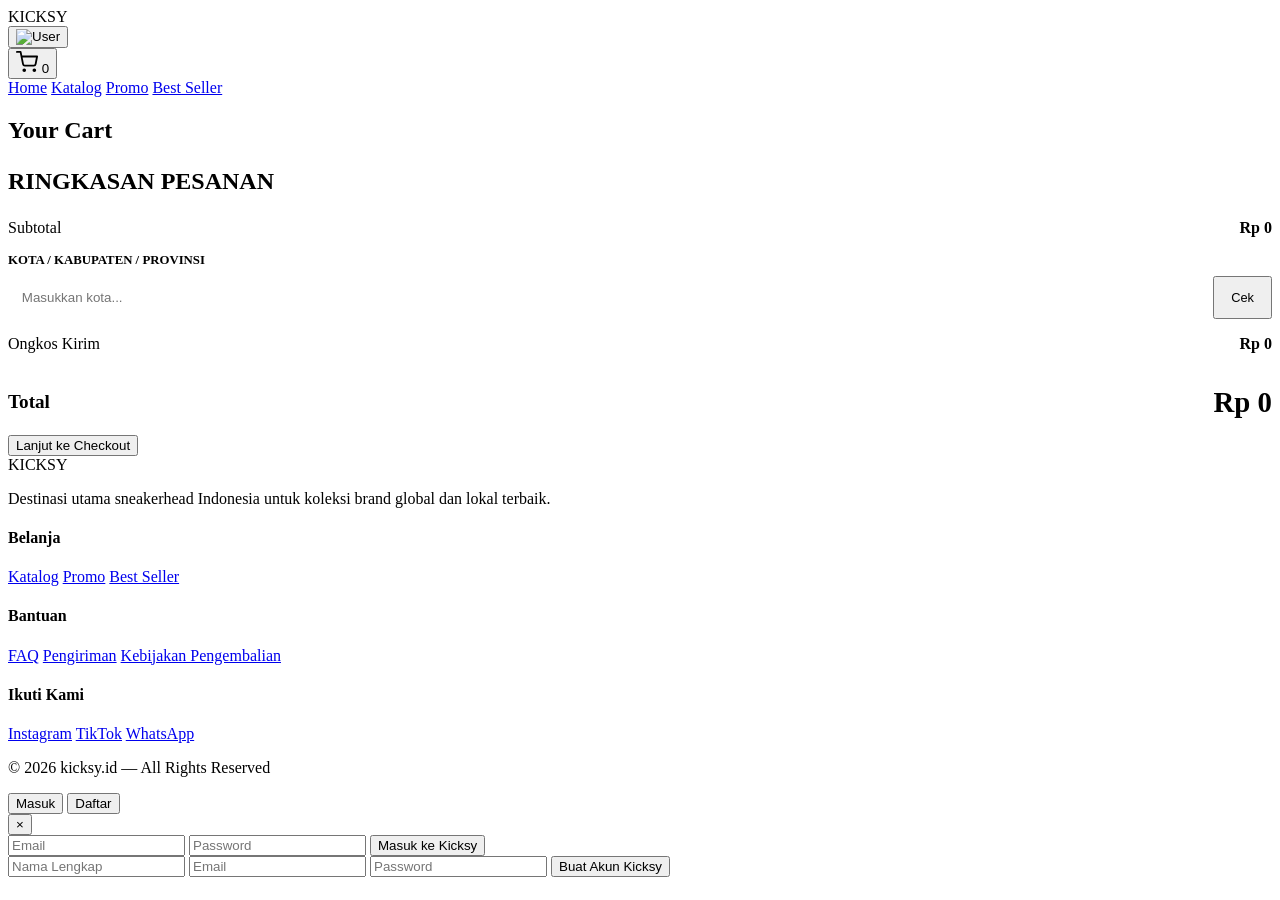
==== cart.html @ 5ca1c5da "Add files via upload" ====
<!DOCTYPE html>
<html lang="id">
<head>
  <meta charset="UTF-8" />
  <meta name="viewport" content="width=device-width, initial-scale=1.0"/>
  <title>Cart | Kicksy</title>
  <link href="https://cdn.jsdelivr.net/npm/remixicon@3.5.0/fonts/remixicon.css" rel="stylesheet">
    <link rel="stylesheet" href="styles/style.css">
</head>
<body class="gradient-bg">

<header class="header">
  <div class="bar main">
    <div class="logo" onclick="window.location.href='index.html'" style="cursor:pointer">KICKSY</div>
    <div class="actions">
      <div class="user-btn-container">
        <button class="icon-btn" onclick="userButtonClick()" title="Akun"><svg xmlns="http://www.w3.org/2000/svg" width="22" height="22" viewBox="0 0 24 24" fill="none" stroke="currentColor" stroke-width="2" stroke-linecap="round" stroke-linejoin="round"><path d="M20 21v-2a4 4 0 0 0-4-4H8a4 4 0 0 0-4 4v2"></path><circle cx="12" cy="7" r="4"></circle></svg></button>
      </div>
      <button class="icon-btn" onclick="openBag()" title="Keranjang">
        <svg xmlns="http://www.w3.org/2000/svg" width="22" height="22" viewBox="0 0 24 24" fill="none" stroke="currentColor" stroke-width="2" stroke-linecap="round" stroke-linejoin="round"><circle cx="9" cy="21" r="1"></circle><circle cx="20" cy="21" r="1"></circle><path d="M1 1h4l2.68 13.39a2 2 0 0 0 2 1.61h9.72a2 2 0 0 0 2-1.61L23 6H6"></path></svg>
        <span class="badge" id="cartBadge">0</span>
      </button>
    </div>
  </div>
  <div class="bar sub">
    <a href="index.html">Home</a>
    <a href="shop.html">Katalog</a>
    <a href="index.html#promo">Promo</a>
    <a href="index.html#best">Best Seller</a>
  </div>
</header>

<section class="cart-page">
  <h2>Your Cart</h2>

  <div class="cart-grid-layout">
    <!-- ITEMS -->
    <div id="cartItems"></div>

    <!-- SUMMARY -->
    <div class="cart-summary">
      <h3 style="font-size: 1.5rem; font-weight: 900; text-transform: uppercase;">Ringkasan Pesanan</h3>
      
      <div style="display: flex; flex-direction: column; gap: 1rem; padding-bottom: 1.5rem; border-bottom: 1px solid rgba(255,255,255,0.1);">
        <div style="display: flex; justify-content: space-between;">
          <span>Subtotal</span>
          <strong id="cartSubtotal">Rp 0</strong>
        </div>
        
        <div style="display: flex; flex-direction: column; gap: 0.5rem;">
          <label for="shipCity" style="font-size: 0.8rem; color: var(--muted); text-transform: uppercase; font-weight: 700;">Kota / Kabupaten / Provinsi</label>
          <div style="display: flex; gap: 0.5rem;">
            <input type="text" id="shipCity" placeholder="Masukkan kota..." style="flex: 1; padding: 0.8rem; border-radius: 12px; border: 1px solid rgba(255,255,255,0.1); background: rgba(255,255,255,0.05); color: #fff;">
            <button class="btn outline" onclick="calcShip()" style="padding: 0 1rem; font-size: 0.8rem;">Cek</button>
          </div>
        </div>

        <div style="display: flex; justify-content: space-between;">
          <span>Ongkos Kirim</span>
          <strong id="shipCost">Rp 0</strong>
        </div>
      </div>

      <div style="display: flex; justify-content: space-between; align-items: center; margin-top: 0.5rem;">
        <span style="font-size: 1.2rem; font-weight: 700;">Total</span>
        <span id="cartTotal" style="font-size: 1.8rem; font-weight: 900; color: var(--accent);">Rp 0</span>
      </div>

      <button class="btn" onclick="openCheckout()" style="margin-top: 1rem;">Lanjut ke Checkout</button>
    </div>
  </div>
</section>

<!-- JS -->
<script src="script.js"></script>

<footer>
  <div class="footer-grid">
    <div class="footer-brand">
      <div class="logo">KICKSY</div>
      <p>Destinasi utama sneakerhead Indonesia untuk koleksi brand global dan lokal terbaik.</p>
    </div>
    <div class="footer-links">
      <h4>Belanja</h4>
      <a href="index.html#catalog">Katalog</a>
      <a href="index.html#promo">Promo</a>
      <a href="index.html#best">Best Seller</a>
    </div>
    <div class="footer-links">
      <h4>Bantuan</h4>
      <a href="#">FAQ</a>
      <a href="#">Pengiriman</a>
      <a href="#">Kebijakan Pengembalian</a>
    </div>
    <div class="footer-links">
      <h4>Ikuti Kami</h4>
      <a href="https://instagram.com/kicksy.id">Instagram</a>
      <a href="https://tiktok.com/@kicksy.id">TikTok</a>
      <a href="https://wa.me/6287825462321">WhatsApp</a>
    </div>
  </div>
  <div class="footer-bottom">
    <p>© 2026 kicksy.id — All Rights Reserved</p>
  </div>
</footer>

<script>
/* =====================
   RENDER CART
===================== */
function renderCart() {
  const cartItems = document.getElementById("cartItems");
  const cartTotal = document.getElementById("cartTotal");
  const cartSubtotal = document.getElementById("cartSubtotal");

  cartItems.innerHTML = "";
  let total = 0;

  cart.forEach((item, index) => {
    total += item.price * item.qty;

    cartItems.innerHTML += `
      <div class="cart-item">
        <img src="${item.image || 'images/placeholder.png'}" alt="${item.name}">
        <div class="cart-info">
          <h4>${item.name}</h4>
          <p>Size: <strong>${item.size}</strong></p>
          <p>Rp ${item.price.toLocaleString("id-ID")}</p>
        </div>

        <div class="cart-actions">
          <button onclick="changeQty(${index}, -1)">−</button>
          <span>${item.qty}</span>
          <button onclick="changeQty(${index}, 1)">+</button>
        </div>
      </div>
    `;
  });

  if (cartSubtotal) cartSubtotal.innerText = "Rp " + total.toLocaleString("id-ID");
  const ship = Number(localStorage.getItem("shipCost") || 0);
  if (cartTotal) cartTotal.innerText = "Rp " + (total + ship).toLocaleString("id-ID");
  updateCartBadge();
}

/* =====================
   QTY CONTROL
===================== */
function changeQty(index, delta) {
  cart[index].qty += delta;

  if (cart[index].qty <= 0) {
    cart.splice(index, 1);
  }

  localStorage.setItem("cart", JSON.stringify(cart));
  renderCart();
}

/* =====================
   SHIPPING & PAYMENT
===================== */
function calcShip() {
  const cityInput = document.getElementById("shipCity").value.toLowerCase();
  let cost = 40000; // Default flat rate
  
  // Basic matching for demo purposes
  if (cityInput.includes("jakarta")) cost = 20000;
  else if (cityInput.includes("bandung")) cost = 25000;
  else if (cityInput.includes("surabaya")) cost = 35000;
  else if (cityInput.includes("yogyakarta") || cityInput.includes("jogja")) cost = 30000;
  else if (cityInput.includes("jawa")) cost = 35000;
  else if (cityInput.includes("bali") || cityInput.includes("sumatera")) cost = 50000;
  else cost = 60000; // Far regions

  localStorage.setItem("shipCost", String(cost));
  document.getElementById("shipCost").innerText = "Rp " + cost.toLocaleString("id-ID");
  renderCart();
}

function openCheckout() {
  if (cart.length === 0) {
    alert("Keranjang masih kosong 😅");
    return;
  }
  
  // Create fullscreen overlay
  const overlay = document.createElement("div");
  overlay.className = "checkout-overlay active";
  document.body.appendChild(overlay);
  document.body.style.overflow = "hidden"; // Prevent scroll

  const user = JSON.parse(localStorage.getItem("currentUser")||"null");
  const state = {
    step: 1,
    name: user?.name || "",
    email: user?.email || "",
    phone: "",
    address: "",
    city: document.getElementById("shipCity").value || localStorage.getItem("lastCity") || "",
    postal: "",
    notes: "",
    pay: "Bank BCA"
  };

  function getShipCost(cityText) {
    const city = cityText.toLowerCase();
    if (city.includes("jakarta")) return 20000;
    if (city.includes("bandung")) return 25000;
    if (city.includes("surabaya")) return 35000;
    if (city.includes("yogyakarta") || city.includes("jogja")) return 30000;
    if (city.includes("jawa")) return 35000;
    return 60000;
  }

  function render() {
    let subtotal = cart.reduce((s,i)=>s+i.price*i.qty,0);
    const ship = getShipCost(state.city);
    localStorage.setItem("shipCost", String(ship));
    
    let contentHTML = "";
    
    // Header with close button
    const headerHTML = `
      <div class="bag-head" style="padding: 1.5rem 2rem;">
        <div style="font-size: 1.5rem;">Checkout</div>
        <button class="close" id="closeCheckout">×</button>
      </div>
    `;

    // Step indicators
    const stepsHTML = `
      <div class="checkout-steps">
        <div class="step-indicator ${state.step >= 1 ? 'active' : ''} ${state.step > 1 ? 'done' : ''}">
          <div class="num">1</div>
          <span>Kontak</span>
        </div>
        <div class="step-indicator ${state.step >= 2 ? 'active' : ''} ${state.step > 2 ? 'done' : ''}">
          <div class="num">2</div>
          <span>Alamat</span>
        </div>
        <div class="step-indicator ${state.step >= 3 ? 'active' : ''} ${state.step > 3 ? 'done' : ''}">
          <div class="num">3</div>
          <span>Pembayaran</span>
        </div>
        <div class="step-indicator ${state.step >= 4 ? 'active' : ''}">
          <div class="num">4</div>
          <span>Konfirmasi</span>
        </div>
      </div>
    `;

    // Form content based on step
    let formHTML = "";
    if (state.step === 1) {
      formHTML = `
        <div class="checkout-form-side">
          <h2 style="font-size: 2rem; font-weight: 900; text-transform: uppercase;">Informasi Kontak</h2>
          <div class="checkout-input-group">
            <label>Nama Lengkap</label>
            <input id="fName" placeholder="Nama Lengkap" value="${state.name}"/>
          </div>
          <div class="checkout-input-group">
            <label>Alamat Email</label>
            <input id="fEmail" type="email" placeholder="Email" value="${state.email}"/>
          </div>
          <div class="checkout-input-group">
            <label>Nomor WhatsApp</label>
            <input id="fPhone" placeholder="08xxx" value="${state.phone}"/>
          </div>
          <button class="btn" id="next" style="margin-top: 1rem;">Lanjut ke Alamat</button>
        </div>
      `;
    } else if (state.step === 2) {
      formHTML = `
        <div class="checkout-form-side">
          <h2 style="font-size: 2rem; font-weight: 900; text-transform: uppercase;">Alamat Pengiriman</h2>
          <div class="checkout-input-group">
            <label>Alamat Lengkap</label>
            <textarea id="fAddr" placeholder="Nama Jalan, No. Rumah, dll." rows="3">${state.address}</textarea>
          </div>
          <div class="checkout-input-group">
            <label>Kota / Kabupaten / Provinsi</label>
            <input id="fCity" placeholder="Contoh: Jakarta Selatan, DKI Jakarta" value="${state.city}"/>
          </div>
          <div style="display: grid; grid-template-columns: 1fr 1fr; gap: 1rem;">
            <div class="checkout-input-group">
              <label>Kode Pos</label>
              <input id="fPostal" placeholder="12xxx" value="${state.postal}"/>
            </div>
            <div class="checkout-input-group">
              <label>Catatan Kurir</label>
              <input id="fNotes" placeholder="Opsional" value="${state.notes}"/>
            </div>
          </div>
          <div style="display:flex; gap: 1rem; margin-top: 1rem;">
            <button class="btn outline" id="back">Kembali</button>
            <button class="btn" id="next" style="flex: 1;">Lanjut ke Pembayaran</button>
          </div>
        </div>
      `;
    } else if (state.step === 3) {
      const payOptions = [
        { name: "Bank BCA", type: "Bank" },
        { name: "Bank Mandiri", type: "Bank" },
        { name: "Bank BNI", type: "Bank" },
        { name: "GoPay", type: "Wallet" },
        { name: "OVO", type: "Wallet" },
        { name: "Dana", type: "Wallet" },
        { name: "ShopeePay", type: "Wallet" },
        { name: "QRIS", type: "Wallet" },
        { name: "COD", type: "Other" }
      ];
      
      formHTML = `
        <div class="checkout-form-side">
          <h2 style="font-size: 2rem; font-weight: 900; text-transform: uppercase;">Metode Pembayaran</h2>
          <div class="pay-card-grid">
            ${payOptions.map(opt => `
              <label class="pay-card ${state.pay === opt.name ? 'active' : ''}">
                <input type="radio" name="pay" value="${opt.name}" ${state.pay === opt.name ? 'checked' : ''}/> 
                <span>${opt.name}</span>
              </label>
            `).join("")}
          </div>
          <div style="display:flex; gap: 1rem; margin-top: 2rem;">
            <button class="btn outline" id="back">Kembali</button>
            <button class="btn" id="next" style="flex: 1;">Tinjau Pesanan</button>
          </div>
        </div>
      `;
    } else {
      formHTML = `
        <div class="checkout-form-side">
          <h2 style="font-size: 2rem; font-weight: 900; text-transform: uppercase;">Konfirmasi Pesanan</h2>
          <div style="background: rgba(255,255,255,0.03); padding: 2rem; border-radius: 24px; display: flex; flex-direction: column; gap: 1rem;">
            <div><strong>Nama:</strong> ${state.name}</div>
            <div><strong>HP:</strong> ${state.phone}</div>
            <div><strong>Alamat:</strong> ${state.address}, ${state.city}, ${state.postal}</div>
            <div><strong>Pembayaran:</strong> ${state.pay}</div>
          </div>
          <div style="display:flex; gap: 1rem; margin-top: 1rem;">
            <button class="btn outline" id="back">Kembali</button>
            <button class="btn" id="confirm" style="flex: 1;">Buat Pesanan Sekarang</button>
          </div>
        </div>
      `;
    }

    // Summary side
    const summaryHTML = `
      <div class="checkout-summary-side">
        <h3>Ringkasan</h3>
        <div class="summary-items">
          ${cart.map(i => `
            <div class="summary-item">
              <span>${i.qty}x ${i.name} (Size ${i.size})</span>
              <span>Rp ${(i.price * i.qty).toLocaleString("id-ID")}</span>
            </div>
          `).join("")}
        </div>
        <div style="display: flex; flex-direction: column; gap: 0.8rem; margin-bottom: 1.5rem;">
          <div class="summary-item">
            <span style="color: var(--muted);">Subtotal</span>
            <span>Rp ${subtotal.toLocaleString("id-ID")}</span>
          </div>
          <div class="summary-item">
            <span style="color: var(--muted);">Ongkos Kirim</span>
            <span>Rp ${ship.toLocaleString("id-ID")}</span>
          </div>
        </div>
        <div class="summary-total">
          <span>Total</span>
          <span>Rp ${(subtotal + ship).toLocaleString("id-ID")}</span>
        </div>
      </div>
    `;

    overlay.innerHTML = `
      ${headerHTML}
      <div class="checkout-container">
        ${stepsHTML}
        <div class="checkout-grid">
          ${formHTML}
          ${summaryHTML}
        </div>
      </div>
    `;

    // Event Listeners
    overlay.querySelector("#closeCheckout").onclick = () => {
      overlay.remove();
      document.body.style.overflow = "";
    };

    if (state.step === 1) {
      overlay.querySelector("#next").onclick = () => {
        state.name = overlay.querySelector("#fName").value.trim();
        state.email = overlay.querySelector("#fEmail").value.trim().toLowerCase();
        state.phone = overlay.querySelector("#fPhone").value.trim();
        if (!state.name || !state.email || !state.phone) {
          alert("Lengkapi Data Diri");
          return;
        }
        state.step = 2; render();
      };
    } else if (state.step === 2) {
      overlay.querySelector("#back").onclick = () => { state.step = 1; render(); };
      overlay.querySelector("#next").onclick = () => {
        state.address = overlay.querySelector("#fAddr").value.trim();
        state.city = overlay.querySelector("#fCity").value.trim();
        state.postal = overlay.querySelector("#fPostal").value.trim();
        if (overlay.querySelector("#fNotes")) state.notes = overlay.querySelector("#fNotes").value.trim();
        if (!state.address || !state.city || !state.postal) {
          alert("Lengkapi Alamat Pengiriman");
          return;
        }
        localStorage.setItem("lastCity", state.city);
        state.step = 3; render();
      };
      overlay.querySelector("#fCity").oninput = (e) => {
        state.city = e.target.value;
        // Small delay to prevent too many re-renders? Or just update ship cost in view
        const ship = getShipCost(state.city);
        const totals = overlay.querySelectorAll(".summary-total span")[1];
        const shipDisplay = overlay.querySelectorAll(".summary-item span")[3];
        if (shipDisplay) shipDisplay.innerText = "Rp " + ship.toLocaleString("id-ID");
        if (totals) totals.innerText = "Rp " + (subtotal + ship).toLocaleString("id-ID");
      };
    } else if (state.step === 3) {
      overlay.querySelector("#back").onclick = () => { state.step = 2; render(); };
      overlay.querySelectorAll(".pay-card").forEach(card => {
        card.onclick = () => {
          state.pay = card.querySelector("input").value;
          render();
        };
      });
      overlay.querySelector("#next").onclick = () => {
        state.step = 4; render();
      };
    } else if (state.step === 4) {
      overlay.querySelector("#back").onclick = () => { state.step = 3; render(); };
      overlay.querySelector("#confirm").onclick = () => {
        const orderId = "KSY" + String(Date.now()).slice(-8);
        const order = {
          id: orderId,
          items: cart,
          subtotal,
          ship: getShipCost(state.city),
          total: subtotal + getShipCost(state.city),
          method: state.pay,
          contact: { name: state.name, email: state.email, phone: state.phone },
          address: { address: state.address, city: state.city, postal: state.postal, notes: state.notes },
          at: new Date().toISOString()
        };
        localStorage.setItem("lastOrder", JSON.stringify(order));
        cart = [];
        localStorage.setItem("cart", JSON.stringify(cart));
        overlay.remove();
        document.body.style.overflow = "";
        window.location.href = "success.html?id=" + orderId;
      };
    }
  }
  render();
}

renderCart();
</script>

</body>
</html>
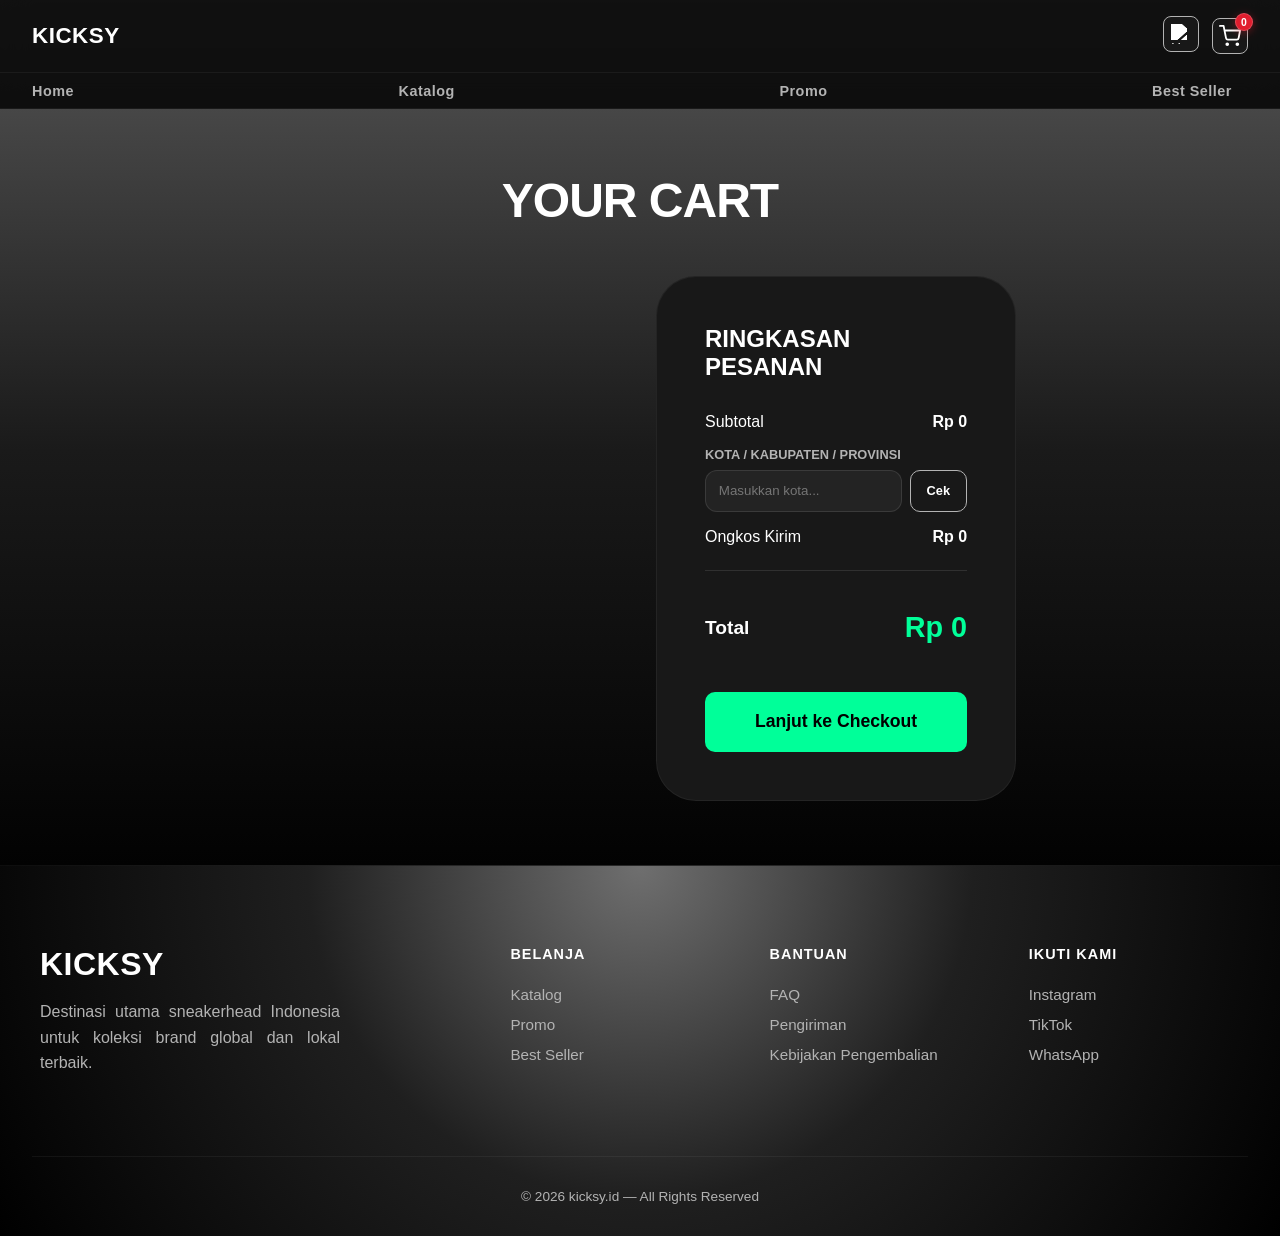
==== commit 1b44f232: "Add files via upload" ====
--- a/cart.html
+++ b/cart.html
@@ -5,7 +5,7 @@
   <meta name="viewport" content="width=device-width, initial-scale=1.0"/>
   <title>Cart | Kicksy</title>
   <link href="https://cdn.jsdelivr.net/npm/remixicon@3.5.0/fonts/remixicon.css" rel="stylesheet">
-    <link rel="stylesheet" href="styles/style.css">
+    <link rel="stylesheet" href="style.css">
 </head>
 <body class="gradient-bg">
 
@@ -82,7 +82,7 @@
     </div>
     <div class="footer-links">
       <h4>Belanja</h4>
-      <a href="index.html#catalog">Katalog</a>
+      <a href="shop.html">Katalog</a>
       <a href="index.html#promo">Promo</a>
       <a href="index.html#best">Best Seller</a>
     </div>
--- a/style.css
+++ b/style.css
@@ -0,0 +1,2284 @@
+/* =====================
+   THEME
+===================== */
+:root {
+  --bg: #0f0f0f;
+  --card: #181818;
+  --text: #ffffff;
+  --muted: #b3b3b3;
+  --accent: #00ff99;
+  --transition: all 0.3s cubic-bezier(0.25, 0.8, 0.25, 1);
+}
+
+/* =====================
+   GLOBAL
+===================== */
+* {
+  margin: 0;
+  padding: 0;
+  box-sizing: border-box;
+  font-family: "Roboto", sans-serif;
+}
+
+html {
+  scroll-behavior: smooth;
+}
+
+body {
+  background: linear-gradient(to bottom, #c7bbbb 0%, #000000 100%);
+  color: var(--text);
+  transition: var(--transition);
+  overflow-x: hidden;
+  min-height: 100vh;
+}
+
+body.gradient-bg {
+  background: linear-gradient(to bottom, #555555 0%, #1a1a1a 50%, #000000 100%);
+  background-attachment: fixed;
+}
+
+.header {
+  position: sticky;
+  top: 0;
+  z-index: 100;
+  background: rgba(0,0,0,0.8);
+  backdrop-filter: blur(15px);
+  border-bottom: 1px solid rgba(255,255,255,0.05);
+}
+.bar {
+  display: flex;
+  align-items: center;
+  justify-content: space-between;
+  padding: .6rem 2rem;
+}
+.bar.top a {
+  color: var(--muted);
+  text-decoration: none;
+  margin-right: 1rem;
+  font-size: .85rem;
+}
+.bar.main {
+  padding: 1rem 2rem;
+}
+.bar.main > img.logo,
+.footer-brand > img.logo {
+  max-width: 100px;
+  width: auto;
+  height: auto;
+  object-fit: contain;
+  object-position: center;
+  display: block;
+}
+.bar.main > img.logo {
+  height: 40px;
+}
+.logo {
+  font-weight: 900;
+  font-size: 1.4rem;
+  letter-spacing: .5px;
+}
+.cats {
+  display: flex;
+  gap: 1.2rem;
+}
+.bar.sub a {
+  text-decoration: none;
+  color: var(--text);
+  font-weight: 700;
+  letter-spacing: .5px;
+  font-size: .95rem;
+  transition: transform 0.1s ease, color 0.3s ease;
+  display: inline-block;
+}
+
+.bar.sub a:active {
+  transform: scale(0.9);
+}
+
+.icon-btn {
+  background: none;
+  border: none;
+  cursor: pointer;
+  padding: 5px;
+  transition: transform 0.1s ease;
+  display: flex;
+  align-items: center;
+  justify-content: center;
+}
+
+.icon-btn:active {
+  transform: scale(0.85);
+}
+
+.hero p {
+  max-width: 600px;
+  margin: 1.5rem auto;
+  line-height: 1.6;
+  text-align: center;
+}
+
+.testi-card p {
+  text-align: justify;
+  line-height: 1.6;
+  color: var(--muted);
+  margin: 1rem 0;
+}
+
+.footer-brand p {
+  margin-top: 1rem;
+  line-height: 1.6;
+  color: var(--muted);
+  text-align: justify;
+}
+.cats a:hover {
+  color: var(--accent);
+}
+.actions {
+  display: flex;
+  align-items: center;
+  gap: .8rem;
+}
+.search {
+  position: relative;
+  display: flex;
+  align-items: center;
+}
+.search input {
+  background: var(--card);
+  border: 1px solid var(--muted);
+  color: var(--text);
+  padding: .45rem 2.2rem .45rem .8rem;
+  border-radius: 8px;
+  width: 220px;
+}
+.search .ico {
+  position: absolute;
+  right: .6rem;
+  color: var(--muted);
+}
+.icon-btn img, .search .ico img {
+  filter: brightness(0) invert(1);
+}
+.icon-btn {
+  background: var(--card);
+  color: var(--text);
+  border: 1px solid var(--muted);
+  width: 36px;
+  height: 36px;
+  display: inline-flex;
+  align-items: center;
+  justify-content: center;
+  border-radius: 8px;
+  text-decoration: none;
+  position: relative;
+  transition: all 0.3s ease;
+  cursor: pointer;
+}
+.icon-btn:hover {
+  border-color: var(--accent);
+  background: rgba(0, 255, 153, 0.05);
+}
+.icon-btn:active {
+  transform: scale(0.85);
+}
+.icon-btn .badge {
+  background: #e11d2e;
+  color: #fff;
+  border-radius: 9999px;
+  font-size: .65rem;
+  font-weight: 700;
+  padding: 1px 4px;
+  position: absolute;
+  top: -6px;
+  right: -6px;
+  min-width: 18px;
+  height: 18px;
+  display: flex;
+  align-items: center;
+  justify-content: center;
+  box-shadow: 0 2px 8px rgba(225, 29, 46, 0.4);
+  border: 1px solid rgba(255, 255, 255, 0.2);
+}
+.bar.sub {
+  border-top: 1px solid rgba(255,255,255,.05);
+}
+.bar.sub a {
+  color: var(--muted);
+  text-decoration: none;
+  margin-right: 1rem;
+  font-size: .9rem;
+}
+
+.catalog {
+  padding: 2rem;
+}
+.catalog-head {
+  display: flex;
+  align-items: center;
+  justify-content: space-between;
+  margin-bottom: 1rem;
+}
+.filters {
+  display:flex;
+  gap:.6rem;
+}
+.pill {
+  background: var(--card);
+  color: var(--text);
+  border: 1px solid var(--muted);
+  padding: .4rem .8rem;
+  border-radius: 999px;
+  cursor: pointer;
+}
+.pill.active {
+  background: var(--accent);
+  color: #000;
+  font-weight: 800;
+}
+.promo-bar {
+  background: var(--accent);
+  color: #000;
+  display: flex;
+  justify-content: center;
+  align-items: center;
+  gap: .8rem;
+  padding: .6rem 1rem;
+  font-weight: 800;
+}
+.promo-bar .tag {
+  background:#000;
+  color:#00ff99;
+  padding:.2rem .5rem;
+  border-radius:6px;
+}
+.promo-section .products {
+  display:grid;
+  grid-template-columns: repeat(auto-fit, minmax(240px, 1fr));
+  gap:1rem;
+}
+.badge-promo {
+  position:absolute;
+  top:10px;
+  left:10px;
+  background:#ff3b3b;
+  color:#fff;
+  font-weight:800;
+  padding:.3rem .5rem;
+  border-radius:6px;
+}
+.promo-section .card img{
+  width:120%;
+  max-height:180px;
+  object-fit:contain;
+}
+.price-row {
+  display:flex;
+  gap:.6rem;
+  align-items:center;
+}
+.price-old {
+  color: var(--muted);
+  text-decoration: line-through;
+}
+.tags {
+  display: flex;
+  gap: .6rem;
+  flex-wrap: wrap;
+}
+.tag {
+  background: #000;
+  border: 1px solid var(--muted);
+  color: var(--text);
+  font-size: .85rem;
+  padding: .35rem .6rem;
+  border-radius: 6px;
+}
+.view-all {
+  color: var(--accent);
+  text-decoration: none;
+  font-weight: 800;
+}
+.empty-hint {
+  display:none;
+  color: var(--muted);
+  text-align:center;
+  padding:1rem 0;
+}
+/* =====================
+   NAVBAR
+===================== */
+.navbar {
+  display: flex;
+  justify-content: space-between;
+  align-items: center;
+  padding: 1rem 2rem;
+  background: rgba(0,0,0,0.6);
+  backdrop-filter: blur(10px);
+  position: sticky;
+  top: 0;
+  z-index: 100;
+}
+
+.logo {
+  font-weight: 900;
+  font-size: 1.4rem;
+}
+
+.nav-links a {
+  margin-left: 1.2rem;
+  text-decoration: none;
+  color: var(--text);
+  font-weight: 500;
+}
+
+.nav-links a:hover {
+  color: var(--accent);
+}
+
+.toggle {
+  margin-left: 1rem;
+  cursor: pointer;
+  border: 1px solid var(--muted);
+  padding: 0.3rem 0.6rem;
+  border-radius: 6px;
+  font-size: 0.8rem;
+}
+
+/* =====================
+   HERO
+===================== */
+.hero {
+  height: 80vh;
+  display: flex;
+  align-items: center;
+  justify-content: center;
+  text-align: center;
+  background: linear-gradient(rgba(0,0,0,0.5), rgba(0,0,0,0.5)), url('images lokal/BG kicksy id.png');
+  background-size: cover;
+  background-position: center;
+  color: #fff;
+}
+
+.hero-content {
+  max-width: 800px;
+  padding: 0 2rem;
+}
+
+.hero h1 {
+  font-family: 'Coda Caption', sans-serif;
+  font-size: 4rem;
+  font-weight: 800;
+  margin-bottom: 1rem;
+  text-transform: uppercase;
+  line-height: 1.1;
+  text-shadow: 2px 2px 20px rgba(0,0,0,0.5);
+}
+
+.hero p {
+  font-size: 1.2rem;
+  margin-bottom: 2rem;
+  opacity: 0.9;
+}
+
+.hero-btns {
+  display: flex;
+  gap: 1rem;
+  justify-content: center;
+}
+
+.hero-btns .btn {
+  width: auto;
+  padding: 1rem 2.5rem;
+  font-size: 1rem;
+}
+
+.hero-btns .btn.outline {
+  border: 2px solid #fff;
+  color: #fff;
+}
+
+/* =====================
+   FEATURES
+===================== */
+.features {
+  display: grid;
+  grid-template-columns: repeat(auto-fit, minmax(250px, 1fr));
+  gap: 2rem;
+  padding: 4rem 2rem;
+  background: var(--card);
+}
+
+.feature-item {
+  text-align: center;
+  padding: 1.5rem;
+}
+
+.feat-icon {
+  font-size: 2.5rem;
+  margin-bottom: 1rem;
+  display: block;
+}
+
+.feature-item h3 {
+  font-size: 1.25rem;
+  font-weight: 800;
+  margin-bottom: .5rem;
+}
+
+.feature-item p {
+  color: var(--muted);
+  font-size: .95rem;
+}
+
+/* =====================
+   NEWSLETTER
+===================== */
+.newsletter {
+  padding: 6rem 2rem;
+  background: radial-gradient(circle at top, #7b7b7b 0%, #252525 45%, #000000 100%);
+  text-align: center;
+}
+
+.newsletter-wrap {
+  max-width: 600px;
+  margin: 0 auto;
+}
+
+.newsletter h2 {
+  font-size: 2.5rem;
+  font-weight: 900;
+  margin-bottom: 1rem;
+}
+
+.newsletter p {
+  color: var(--muted);
+  margin-bottom: 2.5rem;
+}
+
+.newsletter-form {
+  display: flex;
+  gap: .8rem;
+}
+
+.newsletter-form input {
+  flex: 1;
+  padding: 1rem 1.5rem;
+  border-radius: 8px;
+  border: 1px solid #333;
+  background: #111;
+  color: #fff;
+}
+
+.newsletter-form .btn {
+  width: auto;
+  padding: 0 2rem;
+}
+
+/* =====================
+   PRODUCT SLIDER
+===================== */
+.product-section {
+  padding: 4rem 2rem;
+  background: radial-gradient(circle at top, #7b7b7b 0%, #272727 45%, #000000 100%);
+}
+
+.product-section h2 {
+  text-align: center;
+  margin-bottom: 2rem;
+  font-weight: 800;
+}
+
+.slider-wrapper {
+  position: relative;
+}
+
+.product-slider {
+  display: flex;
+  gap: 1.5rem;
+  overflow-x: auto;
+  scroll-behavior: smooth;
+  padding: 1rem;
+}
+
+.product-slider::-webkit-scrollbar {
+  display: none;
+}
+
+.product-card {
+  min-width: 240px;
+  background: var(--card);
+  border-radius: 14px;
+  padding: 1.2rem;
+  transition: 0.3s ease;
+}
+
+.product-card:hover {
+  transform: translateY(-6px);
+  box-shadow: 0 15px 3px rgba(0,0,0,0.4);
+}
+
+.product-card img {
+  width: 100%;
+  height: 160px;
+  object-fit: contain;
+  margin-bottom: 1rem;
+}
+
+/* ADD TO CART BUTTON (SLIDER) */
+.product-card button {
+  width: 100%;
+  margin-top: 0.8rem;
+  padding: 0.6rem;
+  border: none;
+  background: var(--accent);
+  color: #000;
+  font-weight: 800;
+  border-radius: 8px;
+  cursor: pointer;
+  transition: 0.2s ease;
+}
+
+.product-card button:hover {
+  transform: scale(1.05);
+}
+
+/* PRICE & VARIANT */
+.variant {
+  font-size: 0.85rem;
+  color: var(--muted);
+}
+
+.price {
+  font-weight: 800;
+  margin: 0.6rem 0;
+  color: var(--accent);
+}
+
+/* SLIDE BUTTON */
+.slide-btn {
+  position: absolute;
+  top: 50%;
+  transform: translateY(-50%);
+  background: #e11d2e;
+  color: white;
+  border: none;
+  width: 44px;
+  height: 44px;
+  border-radius: 50%;
+  font-size: 1.5rem;
+  cursor: pointer;
+  z-index: 10;
+}
+
+.slide-btn.left {
+  left: -10px;
+}
+
+.slide-btn.right {
+  right: -10px;
+}
+
+/* =====================
+   SECTION
+===================== */
+section {
+  padding: 4rem 2rem;
+}
+
+h2 {
+  text-align: center;
+  margin-bottom: 2rem;
+  font-size: 2rem;
+}
+
+/* =====================
+   PROMO SECTION (IMAGE ROW)
+===================== */
+.promo-section {
+  background: radial-gradient(circle at top, #8c8c8c 0%, #303030 45%, #000000 100%);
+  padding: 6rem 2rem;
+}
+
+.promo-grid {
+  display: flex;
+  flex-direction: column;
+  gap: 3rem;
+  max-width: 900px;
+  margin: 0 auto;
+}
+
+.promo-card {
+  background: radial-gradient(circle at top, #8a8a8a, #000);
+  border: 1px solid #00ffaa !important;
+  border-radius: 12px;
+  padding: 2.5rem;
+  transition: all 0.3s ease;
+  cursor: pointer;
+  overflow: visible;
+}
+
+.promo-card:hover {
+  transform: scale(1.02);
+  box-shadow: 0 0 30px rgba(0, 170, 255, 0.3);
+}
+
+.promo-images {
+  display: grid;
+  grid-template-columns: repeat(3, 1fr);
+  gap: 1.5rem;
+  margin-bottom: 2rem;
+}
+
+.promo-images img {
+  width: 100%;
+  aspect-ratio: 1;
+  object-fit: cover;
+  background: transparent;
+  border-radius: 5px;
+}
+
+.promo-card .badge-promo {
+  position: absolute;
+  top: -10px;
+  left: -10px;
+  background: #00ffaa;
+  color: #000000;
+  padding: 0.5rem 1rem;
+  border-radius: 50px;
+  font-weight: 900;
+  font-size: 0.9rem;
+  z-index: 5;
+}
+
+.promo-card .title {
+  font-size: 1.3rem;
+  font-weight: 800;
+  color: #fff;
+  margin-bottom: 1rem;
+  text-align: left;
+}
+
+.promo-card .price-row {
+  display: flex;
+  align-items: center;
+  gap: 1rem;
+  margin-bottom: 2rem;
+  justify-content: flex-start;
+}
+
+.promo-card .price-old {
+  text-decoration: line-through;
+  color: #666;
+  font-size: 1.1rem;
+}
+
+.promo-card .price {
+  color: #00ffaa;
+  font-size: 1.3rem;
+  font-weight: 900;
+  margin: 0;
+}
+
+.promo-card .btn {
+  width: 100%;
+  padding: 1.2rem;
+  background: #00ffaa !important;
+  color: #000 !important;
+  font-weight: 900;
+  border-radius: 12px;
+  font-size: 1.1rem;
+  border: none;
+  cursor: pointer;
+  transition: all 0.3s ease;
+  text-transform: capitalize;
+}
+
+.promo-card .btn:hover {
+  background: #00cc88 !important;
+  transform: scale(1.02);
+}
+
+@media (max-width: 600px) {
+  .promo-images {
+    gap: 0.8rem;
+  }
+  .promo-card {
+    padding: 1.5rem;
+  }
+  .promo-card .title {
+    font-size: 1.1rem;
+  }
+}
+
+/* =====================
+   PRODUCTS GRID
+===================== */
+.products {
+  display: grid;
+  grid-template-columns: repeat(auto-fill, minmax(260px, 1fr));
+  gap: 2rem;
+  padding: 1rem 0;
+}
+
+.card {
+  background: var(--card);
+  border-radius: 20px;
+  padding: 1.5rem;
+  transition: all 0.4s cubic-bezier(0.175, 0.885, 0.32, 1.275);
+  position: relative;
+  overflow: hidden;
+  border: 1px solid rgba(255,255,255,0.05);
+}
+
+.card:hover {
+  transform: translateY(-10px);
+  box-shadow: 0 20px 40px rgba(0,0,0,0.4);
+  border-color: var(--accent);
+}
+
+.card img {
+  width: 100%;
+  height: 200px;
+  object-fit: contain;
+  margin-bottom: 1.2rem;
+  filter: drop-shadow(0 10px 15px rgba(0,0,0,0.3));
+  transition: transform 0.4s ease;
+}
+
+.card:hover img {
+  transform: scale(1.1) rotate(-5deg);
+}
+
+.title {
+  font-weight: 800;
+  font-size: 1.1rem;
+  margin-bottom: 0.5rem;
+  line-height: 1.4;
+}
+
+.price {
+  font-weight: 900;
+  color: var(--accent);
+  font-size: 1.2rem;
+  margin-bottom: 1.2rem;
+}
+
+.btn {
+  width: 100%;
+  padding: 0.8rem;
+  border: none;
+  background: var(--accent);
+  color: #000;
+  font-weight: 800;
+  border-radius: 10px;
+  cursor: pointer;
+  transition: all 0.3s ease;
+}
+
+.btn:hover {
+  filter: brightness(1.1);
+  transform: scale(1.02);
+  box-shadow: 0 0 20px rgba(255, 255, 255, 0.4);
+}
+
+/* =====================
+   CATALOG GRID
+===================== */
+.catalog-grid {
+  display: grid;
+  grid-template-columns: repeat(auto-fit, minmax(220px, 1fr));
+  gap: 1rem;
+}
+
+.empty-hint {
+  display:none;
+  color: var(--muted);
+  text-align:center;
+  padding:1rem 0;
+}
+
+.tile {
+  background: var(--card);
+  border-radius: 12px;
+  padding: .8rem;
+  position: relative;
+  cursor: pointer;
+  transition: .2s ease;
+}
+
+.tile:hover {
+  transform: translateY(-4px);
+  box-shadow: 0 10px 30px rgba(0,0,0,.5);
+}
+
+.tile img {
+  width: 100%;
+  height: 180px;
+  object-fit: contain;
+  background: transparent;
+  border-radius: 10px;
+  margin-bottom: .8rem;
+}
+
+.tile .price {
+  color: var(--text);
+  font-weight: 800;
+  margin-bottom: .25rem;
+}
+
+.tile .name {
+  font-weight: 700;
+}
+
+.tile .sub {
+  color: var(--muted);
+  font-size: .85rem;
+}
+
+.fav {
+  position: absolute;
+  top: 1rem;
+  right: 1rem;
+  width: 38px;
+  height: 38px;
+  border-radius: 50%;
+  border: 1px solid rgba(255,255,255,0.1);
+  background: rgba(0,0,0,0.3);
+  color: #fff;
+  cursor: pointer;
+  display: flex;
+  align-items: center;
+  justify-content: center;
+  transition: all 0.3s ease;
+  z-index: 2;
+}
+
+.fav:hover {
+  background: var(--accent);
+  color: #000;
+  border-color: var(--accent);
+}
+
+.fav.active {
+  background: #ff3b3b;
+  color: #fff;
+  border-color: #ff3b3b;
+}
+
+/* =====================
+   BAG DRAWER (FULL SCREEN)
+===================== */
+.bag-backdrop {
+  position: fixed;
+  top: 0;
+  left: 0;
+  width: 100%;
+  height: 100%;
+  background: rgba(0,0,0,0.8);
+  backdrop-filter: blur(10px);
+  z-index: 1000;
+  display: none;
+  opacity: 0;
+  transition: opacity 0.5s ease;
+}
+
+body.bag-open .bag-backdrop {
+  display: block;
+  opacity: 1;
+}
+
+.bag-drawer {
+  position: fixed;
+  top: 0;
+  right: -500px;
+  width: 480px;
+  height: 100%;
+  background: var(--bg);
+  z-index: 1001;
+  transition: all 0.6s cubic-bezier(0.16, 1, 0.3, 1);
+  display: flex;
+  flex-direction: column;
+  padding: 0;
+  box-shadow: -10px 0 50px rgba(0,0,0,0.5);
+}
+
+body.bag-open .bag-drawer {
+  right: 0;
+}
+
+.bag-head {
+  padding: 1.5rem 2rem;
+  display: flex;
+  justify-content: space-between;
+  align-items: center;
+  border-bottom: 1px solid rgba(255,255,255,0.05);
+  background: rgba(0,0,0,0.2);
+}
+
+.bag-head div {
+  font-size: 1.5rem;
+  font-weight: 900;
+  letter-spacing: -1px;
+  text-transform: uppercase;
+}
+
+.bag-head .close {
+  font-size: 2.5rem;
+  background: none;
+  border: none;
+  color: var(--text);
+  cursor: pointer;
+  line-height: 1;
+  transition: transform 0.3s ease;
+}
+
+.bag-head .close:hover {
+  transform: rotate(90deg) scale(1.1);
+  color: var(--accent);
+}
+
+.bag-items {
+  flex: 1;
+  overflow-y: auto;
+  padding: 2rem;
+  display: flex;
+  flex-direction: column;
+  gap: 1.2rem;
+  width: 100%;
+}
+
+.bag-item {
+  display: flex;
+  gap: 1.2rem;
+  background: var(--card);
+  padding: 1.2rem;
+  border-radius: 20px;
+  border: 1px solid rgba(255,255,255,0.05);
+  transition: all 0.3s ease;
+}
+
+.bag-item:hover {
+  transform: translateX(-5px);
+  border-color: var(--accent);
+}
+
+.bag-item img {
+  width: 80px;
+  height: 80px;
+  object-fit: cover;
+  border-radius: 12px;
+  background: transparent;
+}
+
+.bag-info {
+  flex: 1;
+  display: flex;
+  flex-direction: column;
+  justify-content: center;
+}
+
+.bag-info h4 {
+  font-size: 1rem;
+  margin-bottom: 0.2rem;
+  font-weight: 700;
+}
+
+.bag-info p {
+  color: var(--muted);
+  font-size: 0.85rem;
+  margin-bottom: 0.4rem;
+}
+
+.bag-qty {
+  display: flex;
+  align-items: center;
+  gap: 0.8rem;
+  background: rgba(255,255,255,0.05);
+  width: fit-content;
+  padding: 0.3rem 0.6rem;
+  border-radius: 50px;
+}
+
+.bag-qty button {
+  background: none;
+  border: none;
+  color: var(--text);
+  font-size: 1rem;
+  cursor: pointer;
+  width: 20px;
+  height: 20px;
+  display: flex;
+  align-items: center;
+  justify-content: center;
+  transition: color 0.3s;
+}
+
+.bag-qty button:hover {
+  color: var(--accent);
+}
+
+.bag-foot {
+  padding: 2rem;
+  background: rgba(0,0,0,0.4);
+  backdrop-filter: blur(20px);
+  border-top: 1px solid rgba(255,255,255,0.05);
+  display: flex;
+  flex-direction: column;
+  align-items: center;
+  gap: 1.2rem;
+}
+
+.bag-foot .totals {
+  font-size: 1.4rem;
+  font-weight: 900;
+}
+
+.bag-foot .totals span {
+  color: var(--accent);
+}
+
+.bag-foot .actions {
+  width: 100%;
+}
+
+.bag-foot .actions .btn {
+  width: 100%;
+  padding: 1rem;
+  font-size: 1rem;
+  text-transform: uppercase;
+  letter-spacing: 2px;
+}
+
+.bag-empty {
+  position: absolute;
+  top: 50%;
+  left: 50%;
+  transform: translate(-50%, -50%);
+  text-align: center;
+  font-size: 1.2rem;
+  color: var(--muted);
+  font-weight: 700;
+  display: none;
+  width: 100%;
+}
+
+@media (max-width: 600px) {
+  .bag-drawer {
+    width: 100%;
+    right: -100%;
+  }
+}
+
+/* =====================
+   FULLSCREEN CHECKOUT (MODAL)
+===================== */
+.checkout-overlay {
+  position: fixed;
+  top: 0;
+  left: 0;
+  width: 100%;
+  height: 100%;
+  background: var(--bg);
+  z-index: 2000;
+  overflow-y: auto;
+  display: none;
+  flex-direction: column;
+}
+
+.checkout-overlay.active {
+  display: flex;
+}
+
+.checkout-container {
+  max-width: 1000px;
+  margin: 0 auto;
+  width: 100%;
+  padding: 4rem 2rem;
+  flex: 1;
+}
+
+.checkout-steps {
+  display: flex;
+  justify-content: center;
+  gap: 3rem;
+  margin-bottom: 4rem;
+}
+
+.step-indicator {
+  display: flex;
+  flex-direction: column;
+  align-items: center;
+  gap: 0.8rem;
+  color: var(--muted);
+  position: relative;
+}
+
+.step-indicator .num {
+  width: 40px;
+  height: 40px;
+  border-radius: 50%;
+  border: 2px solid var(--muted);
+  display: flex;
+  align-items: center;
+  justify-content: center;
+  font-weight: 800;
+  transition: all 0.3s ease;
+}
+
+.step-indicator.active {
+  color: var(--accent);
+}
+
+.step-indicator.active .num {
+  border-color: var(--accent);
+  background: var(--accent);
+  color: #000;
+  box-shadow: 0 0 20px rgba(var(--accent-rgb), 0.4);
+}
+
+.step-indicator.done .num {
+  border-color: var(--accent);
+  background: var(--accent);
+  color: #000;
+}
+
+.checkout-grid {
+  display: grid;
+  grid-template-columns: 1.5fr 1fr;
+  gap: 4rem;
+}
+
+.checkout-form-side {
+  display: flex;
+  flex-direction: column;
+  gap: 2rem;
+}
+
+.checkout-summary-side {
+  background: var(--card);
+  padding: 2.5rem;
+  border-radius: 32px;
+  height: fit-content;
+  border: 1px solid rgba(255,255,255,0.05);
+  position: sticky;
+  top: 2rem;
+}
+
+.checkout-summary-side h3 {
+  margin-bottom: 2rem;
+  font-size: 1.5rem;
+  font-weight: 900;
+  text-transform: uppercase;
+}
+
+.summary-items {
+  display: flex;
+  flex-direction: column;
+  gap: 1.2rem;
+  margin-bottom: 2rem;
+  padding-bottom: 2rem;
+  border-bottom: 1px solid rgba(255,255,255,0.1);
+}
+
+.summary-item {
+  display: flex;
+  justify-content: space-between;
+  font-size: 0.95rem;
+}
+
+.summary-total {
+  display: flex;
+  justify-content: space-between;
+  font-size: 1.4rem;
+  font-weight: 900;
+  color: var(--accent);
+}
+
+.checkout-input-group {
+  display: flex;
+  flex-direction: column;
+  gap: 0.8rem;
+}
+
+.checkout-input-group label {
+  font-weight: 700;
+  font-size: 0.9rem;
+  text-transform: uppercase;
+  letter-spacing: 1px;
+  color: var(--muted);
+}
+
+.checkout-input-group input,
+.checkout-input-group textarea,
+.checkout-input-group select {
+  background: rgba(255,255,255,0.05);
+  border: 1px solid rgba(255,255,255,0.1);
+  padding: 1.2rem;
+  border-radius: 16px;
+  color: #fff;
+  font-family: inherit;
+  transition: all 0.3s ease;
+}
+
+.checkout-input-group input:focus,
+.checkout-input-group textarea:focus {
+  outline: none;
+  border-color: var(--accent);
+  background: rgba(255,255,255,0.08);
+}
+
+.pay-card-grid {
+  display: grid;
+  grid-template-columns: repeat(auto-fill, minmax(140px, 1fr));
+  gap: 1rem;
+}
+
+.pay-card {
+  background: rgba(255,255,255,0.03);
+  border: 1px solid rgba(255,255,255,0.08);
+  padding: 1.2rem;
+  border-radius: 20px;
+  cursor: pointer;
+  text-align: center;
+  transition: all 0.3s ease;
+  display: flex;
+  flex-direction: column;
+  align-items: center;
+  gap: 0.8rem;
+}
+
+.pay-card:hover {
+  border-color: var(--accent);
+  background: rgba(255,255,255,0.05);
+}
+
+.pay-card.active {
+  border-color: var(--accent);
+  background: rgba(var(--accent-rgb), 0.1);
+  box-shadow: 0 0 15px rgba(var(--accent-rgb), 0.2);
+}
+
+.pay-card input {
+  display: none;
+}
+
+.pay-card span {
+  font-weight: 700;
+  font-size: 0.9rem;
+}
+
+@media (max-width: 900px) {
+  .checkout-grid {
+    grid-template-columns: 1fr;
+  }
+  .checkout-summary-side {
+    order: -1;
+  }
+  .bag-items {
+    grid-template-columns: 1fr;
+  }
+}
+
+/* =====================
+   CART PAGE (FULLSCREEN STYLE)
+===================== */
+.cart-page {
+  max-width: 1200px;
+  margin: 0 auto;
+  padding: 4rem 2rem;
+  min-height: 80vh;
+}
+
+.cart-page h2 {
+  font-size: 3rem;
+  font-weight: 900;
+  margin-bottom: 3rem;
+  text-transform: uppercase;
+  letter-spacing: -1px;
+}
+
+.cart-grid-layout {
+  display: grid;
+  grid-template-columns: 1.8fr 1fr;
+  gap: 4rem;
+}
+
+#cartItems {
+  display: flex;
+  flex-direction: column;
+  gap: 1.5rem;
+}
+
+.cart-item {
+  display: flex;
+  gap: 2rem;
+  background: var(--card);
+  padding: 2rem;
+  border-radius: 32px;
+  border: 1px solid rgba(255,255,255,0.05);
+  align-items: center;
+}
+
+.cart-item img {
+  width: 140px;
+  height: 140px;
+  object-fit: cover;
+  border-radius: 24px;
+}
+
+.cart-info {
+  flex: 1;
+}
+
+.cart-info h4 {
+  font-size: 1.4rem;
+  margin-bottom: 0.5rem;
+  font-weight: 800;
+}
+
+.cart-info p {
+  color: var(--muted);
+  font-size: 1.1rem;
+}
+
+.cart-actions {
+  display: flex;
+  align-items: center;
+  gap: 1.5rem;
+  background: rgba(255,255,255,0.05);
+  padding: 0.6rem 1.2rem;
+  border-radius: 50px;
+}
+
+.cart-summary {
+  background: var(--card);
+  padding: 3rem;
+  border-radius: 40px;
+  border: 1px solid rgba(255,255,255,0.05);
+  height: fit-content;
+  position: sticky;
+  top: 2rem;
+  display: flex;
+  flex-direction: column;
+  gap: 2rem;
+}
+
+.cart-summary .btn {
+  width: 100%;
+  padding: 1.2rem;
+  font-size: 1.1rem;
+}
+
+@media (max-width: 1000px) {
+  .cart-grid-layout {
+    grid-template-columns: 1fr;
+  }
+}
+
+/* =====================
+   TESTIMONIALS & COMMENTS
+===================== */
+.testimonials {
+  padding: 6rem 2rem;
+  background: radial-gradient(circle at top, #7c7c7c 0%, #252525 40%, #000000 100%);
+}
+
+.comments-header {
+  display: flex;
+  flex-direction: column;
+  align-items: center;
+  gap: 1.5rem;
+  max-width: 1200px;
+  margin: 0 auto 3rem;
+  text-align: center;
+}
+
+.comments-header h2 {
+  margin: 0;
+}
+
+.toggle-btn {
+  background: rgba(255,255,255,0.05);
+  border: 1px solid rgba(255,255,255,0.1);
+  color: var(--text);
+  padding: 0.6rem 1.2rem;
+  border-radius: 50px;
+  cursor: pointer;
+  font-weight: 600;
+  transition: all 0.3s ease;
+}
+
+.toggle-btn:hover {
+  background: var(--accent);
+  color: #000;
+  border-color: var(--accent);
+}
+
+#commentsContent {
+  transition: all 0.4s ease;
+  overflow: hidden;
+  max-height: 5000px; /* Large enough for many comments */
+}
+
+#commentsContent.hidden {
+  max-height: 0;
+  opacity: 0;
+  margin-bottom: 0;
+}
+
+.testimonial-grid {
+  display: grid;
+  grid-template-columns: repeat(auto-fit, minmax(280px, 1fr));
+  gap: 2rem;
+  max-width: 1200px;
+  margin: 0 auto;
+}
+
+/* COMMENT FORM */
+.comment-form-container {
+  max-width: 800px;
+  margin: 0 auto 4rem;
+  background: var(--card);
+  padding: 2.5rem;
+  border-radius: 24px;
+  border: 1px solid rgba(255,255,255,0.05);
+}
+
+.comment-form-container form {
+  display: flex;
+  flex-direction: column;
+  gap: 1.5rem;
+}
+
+.comment-form-container .form-row {
+  display: flex;
+  gap: 1.5rem;
+}
+
+.comment-form-container .form-row input,
+.comment-form-container .form-row select {
+  flex: 1;
+}
+
+.comment-form-container input,
+.comment-form-container select,
+.comment-form-container textarea {
+  background: rgba(255,255,255,0.05);
+  border: 1px solid rgba(255,255,255,0.1);
+  padding: 1rem 1.2rem;
+  border-radius: 12px;
+  color: #fff;
+  font-family: inherit;
+  transition: all 0.3s ease;
+}
+
+.comment-form-container input:focus,
+.comment-form-container select:focus,
+.comment-form-container textarea:focus {
+  outline: none;
+  border-color: var(--accent);
+  background: rgba(255,255,255,0.1);
+}
+
+.comment-form-container textarea {
+  min-height: 120px;
+  resize: vertical;
+}
+
+.comment-form-container .btn {
+  align-self: flex-start;
+  padding: 1rem 2.5rem;
+}
+
+@media (max-width: 600px) {
+  .comment-form-container .form-row {
+    flex-direction: column;
+  }
+}
+
+.testi-card {
+  background: var(--card);
+  padding: 2.5rem 2rem;
+  border-radius: 24px;
+  border: 1px solid rgba(255,255,255,0.05);
+  text-align: center;
+  transition: transform 0.3s ease;
+}
+
+.testi-card:hover {
+  transform: translateY(-5px);
+  border-color: var(--accent);
+}
+
+.testi-card .stars {
+  margin-bottom: 1rem;
+  font-size: 1.2rem;
+}
+
+.testi-card p {
+  font-style: italic;
+  margin-bottom: 1.5rem;
+  line-height: 1.6;
+  color: var(--text);
+}
+
+.testi-card .user {
+  font-weight: 800;
+  color: var(--accent);
+  font-size: 0.9rem;
+}
+
+/* =====================
+   ABOUT & CONTACT
+===================== */
+.about-section {
+  padding: 6rem 2rem;
+  background: radial-gradient(circle at top, #7d7d7d 0%, #2a2a2a 40%, #000000 100%);
+}
+
+.about-container {
+  max-width: 800px;
+  margin: 0 auto;
+  text-align: center;
+}
+
+.about-title {
+  font-size: 2.5rem;
+  font-weight: 900;
+  margin-bottom: 2rem;
+  text-align: center;
+}
+
+.about-content {
+  text-align: justify;
+  line-height: 1.8;
+  color: var(--muted);
+}
+
+.about-content p {
+  margin-bottom: 1.5rem;
+}
+
+#contact,
+#best {
+  padding: 6rem 2rem;
+  background: radial-gradient(circle at top, #7d7d7d 0%, #2a2a2a 40%, #000000 100%);
+}
+
+.about {
+  max-width: 700px;
+  margin: auto;
+  text-align: center;
+  color: var(--muted);
+}
+
+.socials {
+  text-align: center;
+}
+
+.socials a {
+  margin: 0 0.6rem;
+  color: var(--accent);
+  text-decoration: none;
+  font-weight: 700;
+}
+
+/* =====================
+   FAQ
+===================== */
+#faq {
+  padding: 6rem 2rem;
+  background: radial-gradient(circle at top, #7d7d7d 0%, #2a2a2a 40%, #000000 100%);
+}
+
+.faq-item {
+  border-bottom: 1px solid #ffffff;
+  padding: 10px 0;
+}
+
+.faq-question {
+  width: 100%;
+  background: none;
+  border: none;
+  font-size: 16px;
+  font-weight: 600;
+  display: flex;
+  justify-content: space-between;
+  align-items: center;
+  cursor: pointer;
+  padding: 10px 0;
+  transition: 0.3s;
+  color: #ffffff;
+}
+
+.faq-question:hover {
+  color: #01ff99; 
+}
+
+.faq-answer {
+  max-height: 0;
+  overflow: hidden;
+  font-size: 14px;
+  color: #ffffff;
+  transition: max-height 0.3s ease;
+}
+
+.faq-item.active .faq-answer {
+  max-height: 100px;
+  margin-top: 8px;
+}
+
+.icon {
+  font-size: 20px;
+  transition: 0.3s;
+}
+
+.faq-item.active .icon {
+  transform: rotate(45deg); 
+  color: #ffffff;
+}
+
+/* =====================
+   FOOTER
+===================== */
+footer {
+  background: radial-gradient(circle at top, #6f6f6f 0%, #1f1f1f 45%, #000000 100%);
+  padding: 5rem 2rem 2rem;
+  border-top: 1px solid rgba(255,255,255,0.05);
+}
+
+.footer-grid {
+  display: grid;
+  grid-template-columns: 2fr 1fr 1fr 1fr;
+  gap: 3rem;
+  max-width: 1200px;
+  margin: 0 auto;
+}
+
+.footer-brand .logo {
+  font-size: 2rem;
+  margin-bottom: 1rem;
+}
+
+.footer-brand p {
+  color: var(--muted);
+  max-width: 300px;
+  line-height: 1.6;
+}
+
+.footer-links h4 {
+  color: #fff;
+  margin-bottom: 1.5rem;
+  font-weight: 800;
+  text-transform: uppercase;
+  font-size: 0.9rem;
+  letter-spacing: 1px;
+}
+
+.footer-links a {
+  display: block;
+  color: var(--muted);
+  text-decoration: none;
+  margin-bottom: 0.8rem;
+  font-size: 0.95rem;
+  transition: color 0.3s ease;
+}
+
+.footer-links a:hover {
+  color: var(--accent);
+}
+
+.footer-bottom {
+  margin-top: 5rem;
+  padding-top: 2rem;
+  border-top: 1px solid rgba(255,255,255,0.05);
+  text-align: center;
+}
+
+.footer-bottom p {
+  color: var(--muted);
+  font-size: 0.85rem;
+}
+
+/* =====================
+   CHECKOUT & PAYMENT
+===================== */
+.pay-section {
+  margin-bottom: 1.5rem;
+  padding: 1rem;
+  background: rgba(255,255,255,0.02);
+  border-radius: 12px;
+  border: 1px solid rgba(255,255,255,0.05);
+}
+
+.pay-section .section-title {
+  font-weight: 800;
+  font-size: 0.9rem;
+  text-transform: uppercase;
+  letter-spacing: 1px;
+  margin-bottom: 1rem;
+  color: var(--accent);
+}
+
+.pay-grid {
+  display: grid;
+  grid-template-columns: repeat(2, 1fr);
+  gap: 0.8rem;
+}
+
+.pay-option {
+  display: flex;
+  align-items: center;
+  gap: 0.8rem;
+  padding: 0.8rem;
+  background: var(--bg);
+  border: 1px solid rgba(255,255,255,0.1);
+  border-radius: 10px;
+  cursor: pointer;
+  transition: all 0.2s ease;
+}
+
+.pay-option:hover {
+  border-color: var(--accent);
+  background: rgba(0,255,153,0.05);
+}
+
+.pay-option input[type="radio"] {
+  accent-color: var(--accent);
+  width: 18px;
+  height: 18px;
+}
+
+.pay-option span {
+  font-size: 0.9rem;
+  font-weight: 600;
+}
+
+/* =====================
+   RESPONSIVE DESIGN (FINAL TWEAKS)
+===================== */
+
+/* Tablet & Smaller Desktops */
+@media (max-width: 1024px) {
+  .hero h1 {
+    font-size: 3.2rem;
+  }
+  .footer-grid {
+    grid-template-columns: 1fr 1fr;
+    gap: 2.5rem;
+  }
+  .detail-grid {
+    grid-template-columns: 1fr 1fr;
+  }
+  .thumbs {
+    position: static;
+    flex-direction: row;
+    overflow-x: auto;
+  }
+  .info-panel {
+    position: static;
+  }
+}
+
+/* Mobile & Large Phones */
+@media (max-width: 768px) {
+  .header {
+    padding: 0;
+  }
+  .bar.top {
+    display: none;
+  }
+  .bar.main {
+    flex-direction: column;
+    padding: 1rem;
+    gap: 1rem;
+  }
+  .logo {
+    font-size: 1.8rem;
+  }
+  .actions {
+    width: 100%;
+    justify-content: center;
+    gap: 1.5rem;
+  }
+  .search {
+    flex: 1;
+  }
+  .search input {
+    width: 100%;
+  }
+  .bar.sub {
+    overflow-x: auto;
+    white-space: nowrap;
+    justify-content: flex-start;
+    padding: 0.8rem 1rem;
+    -webkit-overflow-scrolling: touch;
+  }
+  .bar.sub a {
+    margin-right: 1.5rem;
+  }
+
+  .hero {
+    height: 60vh;
+  }
+  .hero h1 {
+    font-size: 2.5rem;
+  }
+  .hero p {
+    font-size: 1rem;
+  }
+  .hero-btns {
+    flex-direction: column;
+    padding: 0 1rem;
+  }
+  .hero-btns .btn {
+    width: 100%;
+  }
+
+  .features {
+    grid-template-columns: 1fr;
+    padding: 2rem 1rem;
+  }
+
+  .product-section {
+    padding: 3rem 1rem;
+  }
+  .products {
+    grid-template-columns: repeat(auto-fill, minmax(160px, 1fr));
+    gap: 1rem;
+  }
+  .card {
+    padding: 1rem;
+  }
+  .card img {
+    height: 140px;
+  }
+
+  .detail-grid {
+    grid-template-columns: 1fr;
+  }
+  .image-main img {
+    max-height: 400px;
+  }
+  .info-panel {
+    padding: 1.5rem 1rem;
+  }
+
+  .bag-drawer {
+    width: 100%;
+    right: -100%;
+  }
+}
+
+/* Small Phones */
+@media (max-width: 480px) {
+  .hero h1 {
+    font-size: 2rem;
+  }
+  .promo-bar {
+    flex-direction: column;
+    text-align: center;
+    gap: 0.5rem;
+  }
+  .newsletter-form {
+    flex-direction: column;
+  }
+  .footer-grid {
+    grid-template-columns: 1fr;
+    text-align: center;
+  }
+  .footer-brand p {
+    margin: 0 auto;
+  }
+  .pay-grid {
+    grid-template-columns: 1fr;
+  }
+  .auth-modal {
+    width: 95vw;
+    padding: 0.5rem;
+  }
+}
+
+/* =====================
+   MOBILE TWEAK (OLD)
+===================== */
+.sizes p {
+  margin: 1rem 0 0.5rem;
+  font-weight: 700;
+}
+
+.size-options {
+  display: flex;
+  gap: 0.6rem;
+}
+
+.size-options button {
+  border: 1px solid var(--muted);
+  background: transparent;
+  color: var(--text);
+  padding: 0.4rem 0.7rem;
+  border-radius: 6px;
+  cursor: pointer;
+  font-weight: 600; 
+}
+
+.size-options button.active {
+  background: var(--accent);
+  color: #000;
+  font-weight: 800;
+}
+/* =====================
+   CART & CHECKOUT FIXES
+===================== */
+.cart-page {
+  max-width: 800px;
+  margin: 0 auto;
+  padding: 4rem 1.5rem;
+}
+
+.cart-item {
+  display: flex;
+  align-items: center;
+  gap: 1.5rem;
+  background: var(--card);
+  padding: 1.2rem;
+  border-radius: 16px;
+  margin-bottom: 1.2rem;
+  border: 1px solid rgba(255,255,255,0.05);
+}
+
+.cart-item img {
+  width: 100px;
+  height: 100px;
+  object-fit: contain;
+  background: transparent;
+  border-radius: 12px;
+}
+
+.cart-info {
+  flex: 1;
+}
+
+.cart-info h4 {
+  font-size: 1.1rem;
+  margin-bottom: 0.3rem;
+}
+
+.cart-actions {
+  display: flex;
+  align-items: center;
+  gap: 1rem;
+}
+
+.cart-actions button {
+  width: 32px;
+  height: 32px;
+  border-radius: 8px;
+  border: none;
+  background: var(--accent);
+  color: #000;
+  font-weight: 900;
+  cursor: pointer;
+}
+
+@media (max-width: 600px) {
+  .cart-item {
+    flex-direction: column;
+    text-align: center;
+    gap: 1rem;
+  }
+  .cart-actions {
+    justify-content: center;
+  }
+}
+
+/* =====================
+   AUTH & MODAL REFINEMENT
+===================== */
+
+.bag-backdrop {
+  position: fixed;
+  inset: 0;
+  background: rgba(0,0,0,.5);
+  backdrop-filter: blur(2px);
+  opacity: 0;
+  pointer-events: none;
+  transition: .2s ease;
+}
+.bag-drawer {
+  position: fixed;
+  top: 0;
+  right: -420px;
+  width: 420px;
+  height: 100vh;
+  background: var(--card);
+  box-shadow: -20px 0 40px rgba(0,0,0,.5);
+  transition: .25s ease;
+  z-index: 1000;
+  display: grid;
+  grid-template-rows: auto 1fr auto;
+}
+.bag-head {
+  display:flex;
+  justify-content:space-between;
+  align-items:center;
+  padding:1rem 1rem;
+  border-bottom:1px solid rgba(255,255,255,.06);
+  font-weight:900;
+}
+.bag-head .close {
+  width:36px;height:36px;border:none;border-radius:8px;background:var(--card);color:var(--text);cursor:pointer;
+}
+.bag-items {
+  overflow:auto;
+  padding: 1rem;
+}
+.bag-item {
+  display:flex;
+  gap:.8rem;
+  padding:.8rem;
+  background: rgba(255,255,255,.02);
+  border:1px solid rgba(255,255,255,.06);
+  border-radius:10px;
+  margin-bottom:.8rem;
+}
+.bag-item img {
+  width:72px;height:72px;object-fit:cover;border-radius:8px;background:transparent;
+}
+.bag-info {flex:1}
+.bag-info h4 {font-weight:800;margin-bottom:.2rem;}
+.bag-info p {color:var(--muted);font-size:.9rem;}
+.bag-qty {display:flex;align-items:center;gap:.4rem;margin-top:.4rem;}
+.bag-qty button {width:28px;height:28px;border:none;background:var(--accent);color:#000;border-radius:6px;font-weight:900;cursor:pointer;}
+.bag-foot {
+  padding:1rem;
+  border-top:1px solid rgba(255,255,255,.06);
+}
+.bag-foot .totals {font-weight:900;margin-bottom:.6rem;}
+.bag-empty {display:none;color:var(--muted);padding:1rem;}
+.bag-body-spacer {height:6px;}
+.bag-open .bag-drawer { right: 0; }
+.bag-open .bag-backdrop { opacity: 1; pointer-events: auto; }
+
+.detail-page {
+  padding: 2rem;
+  animation: fadeInUp 0.8s ease-out;
+}
+
+@keyframes fadeInUp {
+  from {
+    opacity: 0;
+    transform: translateY(30px);
+  }
+  to {
+    opacity: 1;
+    transform: translateY(0);
+  }
+}
+.detail-grid {
+  display: grid;
+  grid-template-columns: 90px 1fr 420px;
+  gap: 1.5rem;
+  align-items: start;
+}
+.thumbs {
+  display: flex;
+  flex-direction: column;
+  gap: .8rem;
+  position: sticky;
+  top: 90px;
+}
+.thumb {
+  width: 90px;
+  height: 90px;
+  object-fit: contain;
+  background: transparent;
+  border: 1px solid var(--muted);
+  border-radius: 8px;
+  cursor: pointer;
+  transition: all 0.3s ease;
+}
+.thumb:hover {
+  border-color: var(--accent);
+  transform: scale(1.05);
+  box-shadow: 0 4px 12px rgba(255, 255, 255, 0.2);
+}
+.thumb.active {
+  border-color: var(--accent);
+  box-shadow: 0 0 8px rgba(255, 255, 255, 0.3);
+}
+.image-main img {
+  width: 100%;
+  max-height: 520px;
+  object-fit: contain;
+  background: transparent;
+  border-radius: 12px;
+  transition: transform 0.4s ease, box-shadow 0.4s ease;
+}
+.image-main img:hover {
+  transform: scale(1.05);
+  box-shadow: 0 10px 30px rgba(0, 0, 0, 0.5);
+}
+.info-panel {
+  background: var(--card);
+  border-radius: 12px;
+  padding: 1rem 1.2rem;
+  position: sticky;
+  top: 90px;
+}
+.info-panel .label {
+  color: var(--muted);
+  margin-bottom: .4rem;
+}
+.info-panel .title {
+  font-size: 1.8rem;
+  font-weight: 900;
+  text-transform: uppercase;
+}
+.info-panel .price {
+  font-weight: 900;
+  color: var(--text);
+  margin: .6rem 0 1rem;
+}
+.section-title {
+  font-weight: 700;
+  margin-bottom: .5rem;
+}
+.color-list {
+  display: flex;
+  gap: .6rem;
+}
+.color {
+  width: 64px;
+  height: 64px;
+  object-fit: cover;
+  background: transparent;
+  border: 1px solid var(--muted);
+  border-radius: 8px;
+  cursor: pointer;
+}
+.color-name {
+  color: var(--muted);
+  font-size: .9rem;
+  margin-top: .4rem;
+}
+.info-panel .size-options {
+  flex-wrap: wrap;
+}
+.size-guide {
+  color: var(--accent);
+  font-weight: 800;
+  display: inline-block;
+  margin-top: .5rem;
+  text-decoration: none;
+}
+.buy-actions {
+  display: flex;
+  gap: .8rem;
+  margin-top: 1rem;
+}
+.btn.outline {
+  background: transparent;
+  border: 1px solid var(--muted);
+  color: var(--text);
+}
+.icon-btn.logged-in {
+  background: var(--accent);
+  color: #000;
+  padding: 0.4rem 0.8rem;
+  width: auto;
+  border-radius: 999px;
+  display: flex;
+  align-items: center;
+  gap: 0.4rem;
+}
+.user-name-label {
+  font-size: 0.85rem;
+  font-weight: 800;
+  max-width: 80px;
+  overflow: hidden;
+  text-overflow: ellipsis;
+  white-space: nowrap;
+}
+
+.auth-backdrop {
+  position: fixed;
+  inset: 0;
+  background: rgba(0,0,0,.6);
+  backdrop-filter: blur(2px);
+  display: none;
+  z-index: 998;
+}
+.auth-modal {
+  position: fixed;
+  top: 50%;
+  left: 50%;
+  transform: translate(-50%, -50%);
+  background: var(--card);
+  color: var(--text);
+  width: min(420px, 92vw);
+  border-radius: 14px;
+  box-shadow: 0 20px 60px rgba(0,0,0,.5);
+  display: none;
+  z-index: 999;
+}
+.auth-head {
+  display: flex;
+  justify-content: space-between;
+  align-items: center;
+  padding: .8rem 1rem;
+  border-bottom: 1px solid #2a2a2a;
+}
+.auth-head .tabs {
+  display: flex;
+  gap: .4rem;
+}
+.auth-head .tab {
+  background: transparent;
+  color: var(--text);
+  border: 1px solid #2a2a2a;
+  padding: .4rem .8rem;
+  border-radius: 999px;
+  cursor: pointer;
+}
+.auth-head .tab.active {
+  background: var(--accent);
+  color: #000;
+  font-weight: 800;
+}
+.auth-head .close {
+  background: transparent;
+  border: none;
+  color: var(--text);
+  font-size: 20px;
+  cursor: pointer;
+}
+.auth-body {
+  padding: 1rem;
+}
+.auth-form {
+  display: grid;
+  gap: .8rem;
+}
+.auth-form input {
+  background: #121212;
+  color: var(--text);
+  border: 1px solid #2a2a2a;
+  padding: .6rem .8rem;
+  border-radius: 8px;
+}
+.hidden {
+  display: none;
+}
+@media (max-width: 900px) {
+  .detail-grid {
+    grid-template-columns: 1fr;
+  }
+  .thumbs {
+    position: static;
+    flex-direction: row;
+  }
+  .info-panel {
+    position: static;
+  }
+}
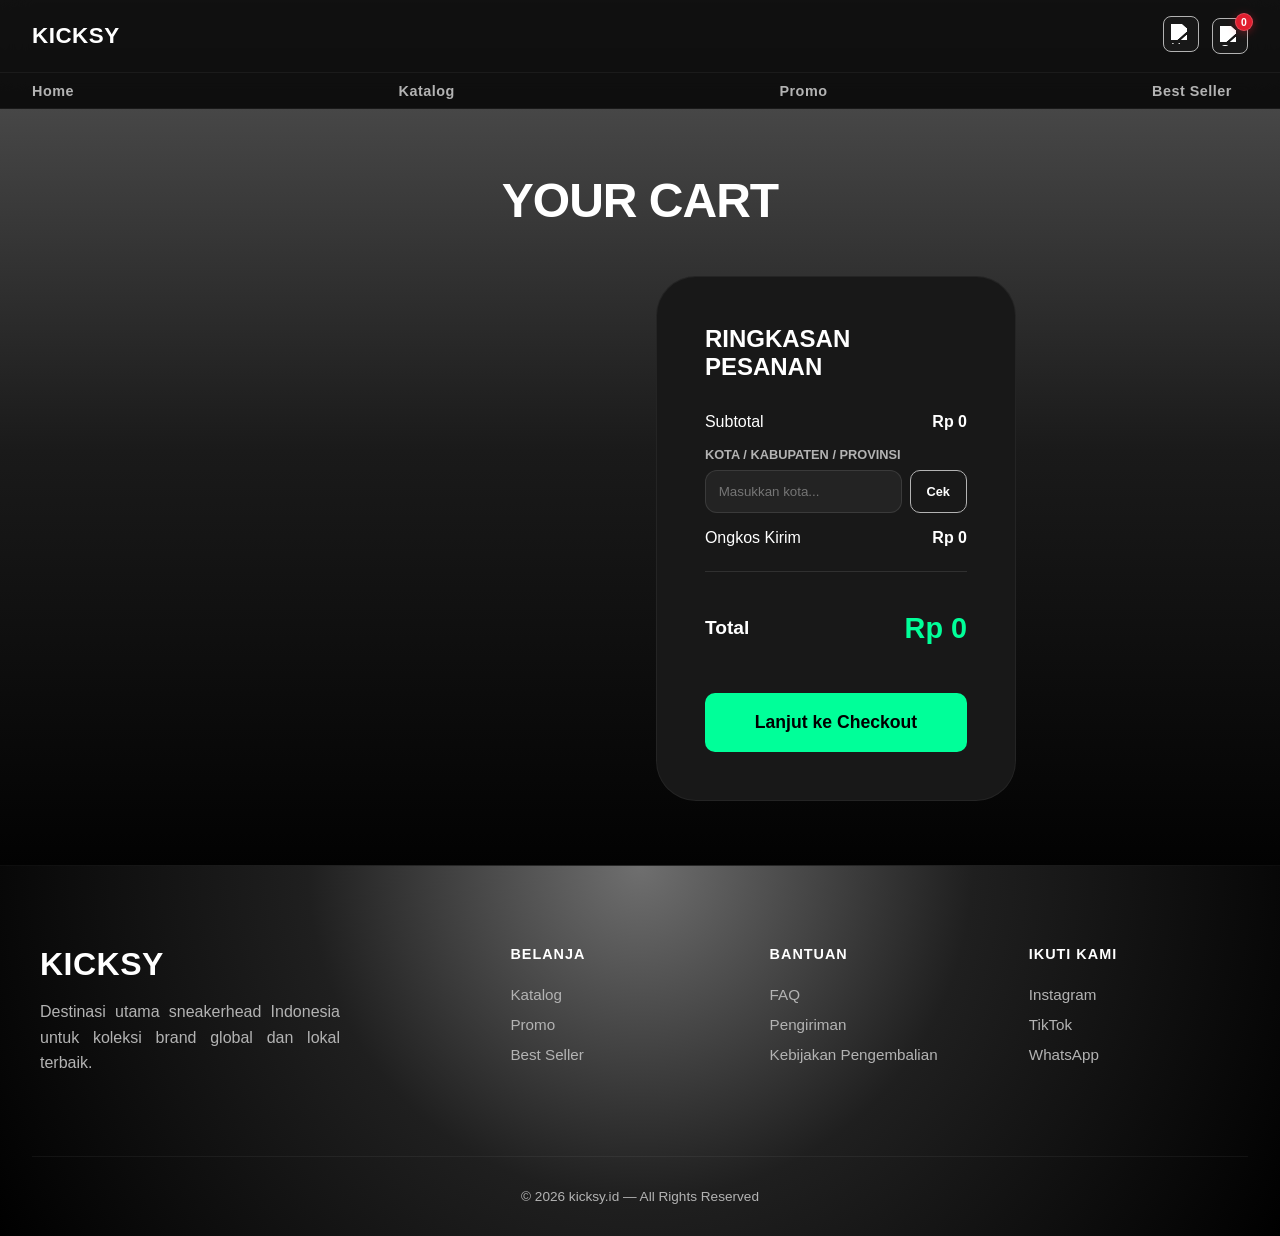
==== commit 7142e779: "Add files via upload" ====
--- a/cart.html
+++ b/cart.html
@@ -14,10 +14,10 @@
     <div class="logo" onclick="window.location.href='index.html'" style="cursor:pointer">KICKSY</div>
     <div class="actions">
       <div class="user-btn-container">
-        <button class="icon-btn" onclick="userButtonClick()" title="Akun"><svg xmlns="http://www.w3.org/2000/svg" width="22" height="22" viewBox="0 0 24 24" fill="none" stroke="currentColor" stroke-width="2" stroke-linecap="round" stroke-linejoin="round"><path d="M20 21v-2a4 4 0 0 0-4-4H8a4 4 0 0 0-4 4v2"></path><circle cx="12" cy="7" r="4"></circle></svg></button>
+        <button class="icon-btn" onclick="userButtonClick()" title="Akun"><img src="Icon/user.png" alt="User" style="width: 20px; height: 20px;"></button>
       </div>
       <button class="icon-btn" onclick="openBag()" title="Keranjang">
-        <svg xmlns="http://www.w3.org/2000/svg" width="22" height="22" viewBox="0 0 24 24" fill="none" stroke="currentColor" stroke-width="2" stroke-linecap="round" stroke-linejoin="round"><circle cx="9" cy="21" r="1"></circle><circle cx="20" cy="21" r="1"></circle><path d="M1 1h4l2.68 13.39a2 2 0 0 0 2 1.61h9.72a2 2 0 0 0 2-1.61L23 6H6"></path></svg>
+        <img src="Icon/cart.png" alt="Cart" style="width: 20px; height: 20px;">
         <span class="badge" id="cartBadge">0</span>
       </button>
     </div>
